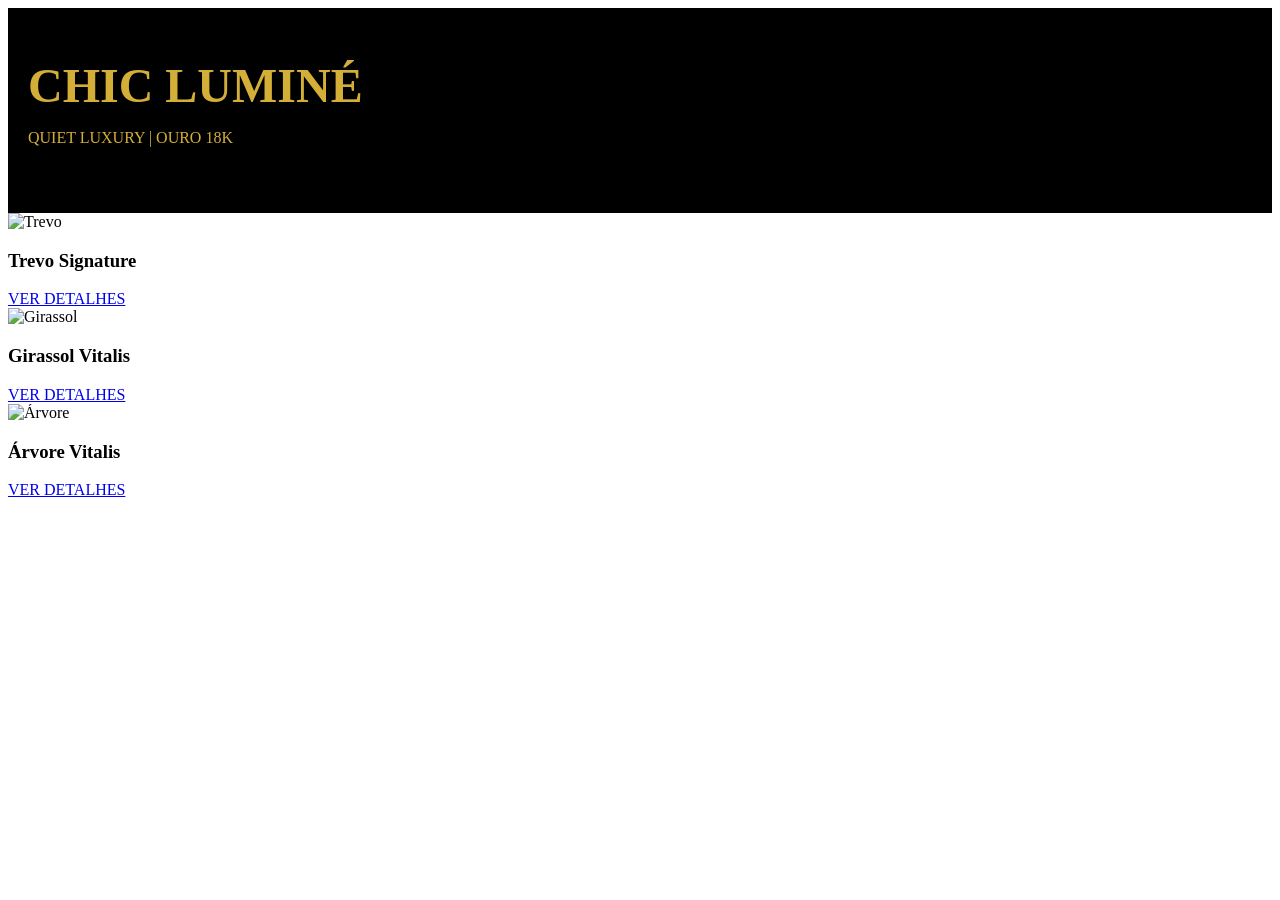
==== chic-lumine-store/index.html @ ceadd46f "Vapo: Vitrine Chic Luminé 100% Online" ====
<!DOCTYPE html>
<html lang="pt-br">
<head>
    <meta charset="UTF-8">
    <meta name="viewport" content="width=device-width, initial-scale=1.0">
    <title>Chic Luminé | Joias de Elite</title>
    <link rel="stylesheet" href="style.css">
</head>
<body>
    <header style="padding: 50px 20px; background: #000;">
        <h1 style="font-size: 3rem; margin: 0; color: #d4af37;">CHIC LUMINÉ</h1>
        <p style="color: #d4af37;">QUIET LUXURY | OURO 18K</p>
    </header>
    <div class="product-container">
        <div class="product-card">
            <img src="assets/images/trevo.jpg" alt="Trevo">
            <h3>Trevo Signature</h3>
            <a href="https://amzn.to/30JJ3Rd" target="_blank" class="btn">VER DETALHES</a>
        </div>
        <div class="product-card">
            <img src="assets/images/girassol.jpg" alt="Girassol">
            <h3>Girassol Vitalis</h3>
            <a href="https://amzn.to/4l7hjxf" target="_blank" class="btn">VER DETALHES</a>
        </div>
        <div class="product-card">
            <img src="assets/images/vitalis-hero.jpg" alt="Árvore">
            <h3>Árvore Vitalis</h3>
            <a href="https://amzn.to/4ugztkv" target="_blank" class="btn">VER DETALHES</a>
        </div>
    </div>
</body>
</html>
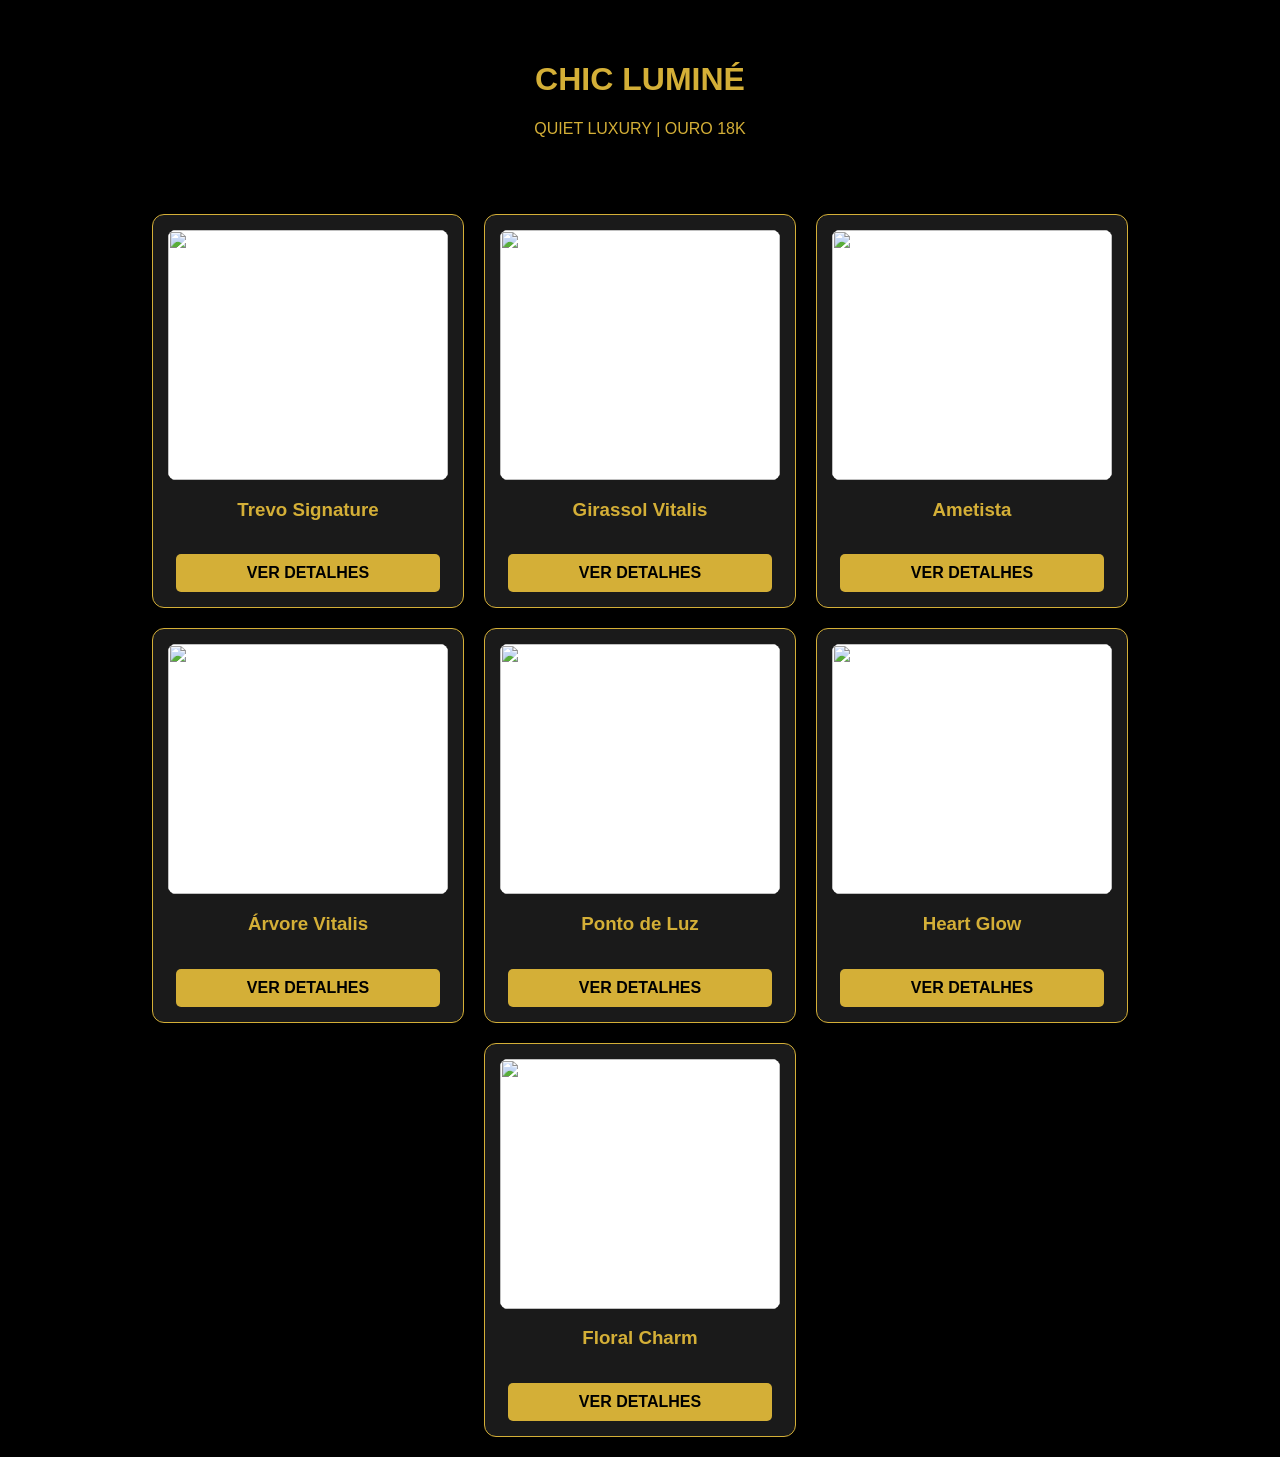
==== commit 3e6254dc: "Fix: Links do Trevo e Ponto de Luz funcionando" ====
--- a/chic-lumine-store/index.html
+++ b/chic-lumine-store/index.html
@@ -4,29 +4,71 @@
     <meta charset="UTF-8">
     <meta name="viewport" content="width=device-width, initial-scale=1.0">
     <title>Chic Luminé | Joias de Elite</title>
-    <link rel="stylesheet" href="style.css">
+    <style>
+        body { background: #000; color: #d4af37; font-family: sans-serif; text-align: center; margin: 0; }
+        header { padding: 40px; }
+        .vitrine { display: flex; flex-wrap: wrap; justify-content: center; gap: 20px; padding: 20px; }
+        .card { background: #1a1a1a; border: 1px solid #d4af37; border-radius: 12px; padding: 15px; width: 280px; }
+        .card img { 
+            width: 100%; 
+            height: 250px; 
+            object-fit: contain; 
+            background: #fff; 
+            border-radius: 8px;
+            display: block;
+            margin: 0 auto;
+        }
+        .btn { display: inline-block; background: #d4af37; color: #000; padding: 10px 20px; text-decoration: none; border-radius: 5px; margin-top: 15px; font-weight: bold; width: 80%; }
+        @media (max-width: 600px) { .card { width: 90%; } }
+    </style>
 </head>
 <body>
-    <header style="padding: 50px 20px; background: #000;">
-        <h1 style="font-size: 3rem; margin: 0; color: #d4af37;">CHIC LUMINÉ</h1>
-        <p style="color: #d4af37;">QUIET LUXURY | OURO 18K</p>
+    <header>
+        <h1>CHIC LUMINÉ</h1>
+        <p>QUIET LUXURY | OURO 18K</p>
     </header>
-    <div class="product-container">
-        <div class="product-card">
-            <img src="assets/images/trevo.jpg" alt="Trevo">
+    <section class="vitrine">
+        <div class="card">
+            <img src="assets/images/trevo.jpg">
             <h3>Trevo Signature</h3>
             <a href="https://amzn.to/30JJ3Rd" target="_blank" class="btn">VER DETALHES</a>
         </div>
-        <div class="product-card">
-            <img src="assets/images/girassol.jpg" alt="Girassol">
+        
+        <div class="card">
+            <img src="assets/images/girassol.jpg">
             <h3>Girassol Vitalis</h3>
             <a href="https://amzn.to/4l7hjxf" target="_blank" class="btn">VER DETALHES</a>
         </div>
-        <div class="product-card">
-            <img src="assets/images/vitalis-hero.jpg" alt="Árvore">
+
+        <div class="card">
+            <img src="assets/images/ametista.jpg">
+            <h3>Ametista</h3>
+            <a href="https://amzn.to/4rdD4gi" target="_blank" class="btn">VER DETALHES</a>
+        </div>
+
+        <div class="card">
+            <img src="assets/images/vitalis-hero.jpg">
             <h3>Árvore Vitalis</h3>
             <a href="https://amzn.to/4ugztkv" target="_blank" class="btn">VER DETALHES</a>
         </div>
-    </div>
+
+        <div class="card">
+            <img src="assets/images/ponto-luz.jpg">
+            <h3>Ponto de Luz</h3>
+            <a href="https://amzn.to/4spu9c0" target="_blank" class="btn">VER DETALHES</a>
+        </div>
+
+        <div class="card">
+            <img src="assets/images/heart-glow.jpg">
+            <h3>Heart Glow</h3>
+            <a href="https://amzn.to/4rG7PLR" target="_blank" class="btn">VER DETALHES</a>
+        </div>
+
+        <div class="card">
+            <img src="assets/images/floral-charm.jpg">
+            <h3>Floral Charm</h3>
+            <a href="https://amzn.to/4l4b0dK" target="_blank" class="btn">VER DETALHES</a>
+        </div>
+    </section>
 </body>
 </html>
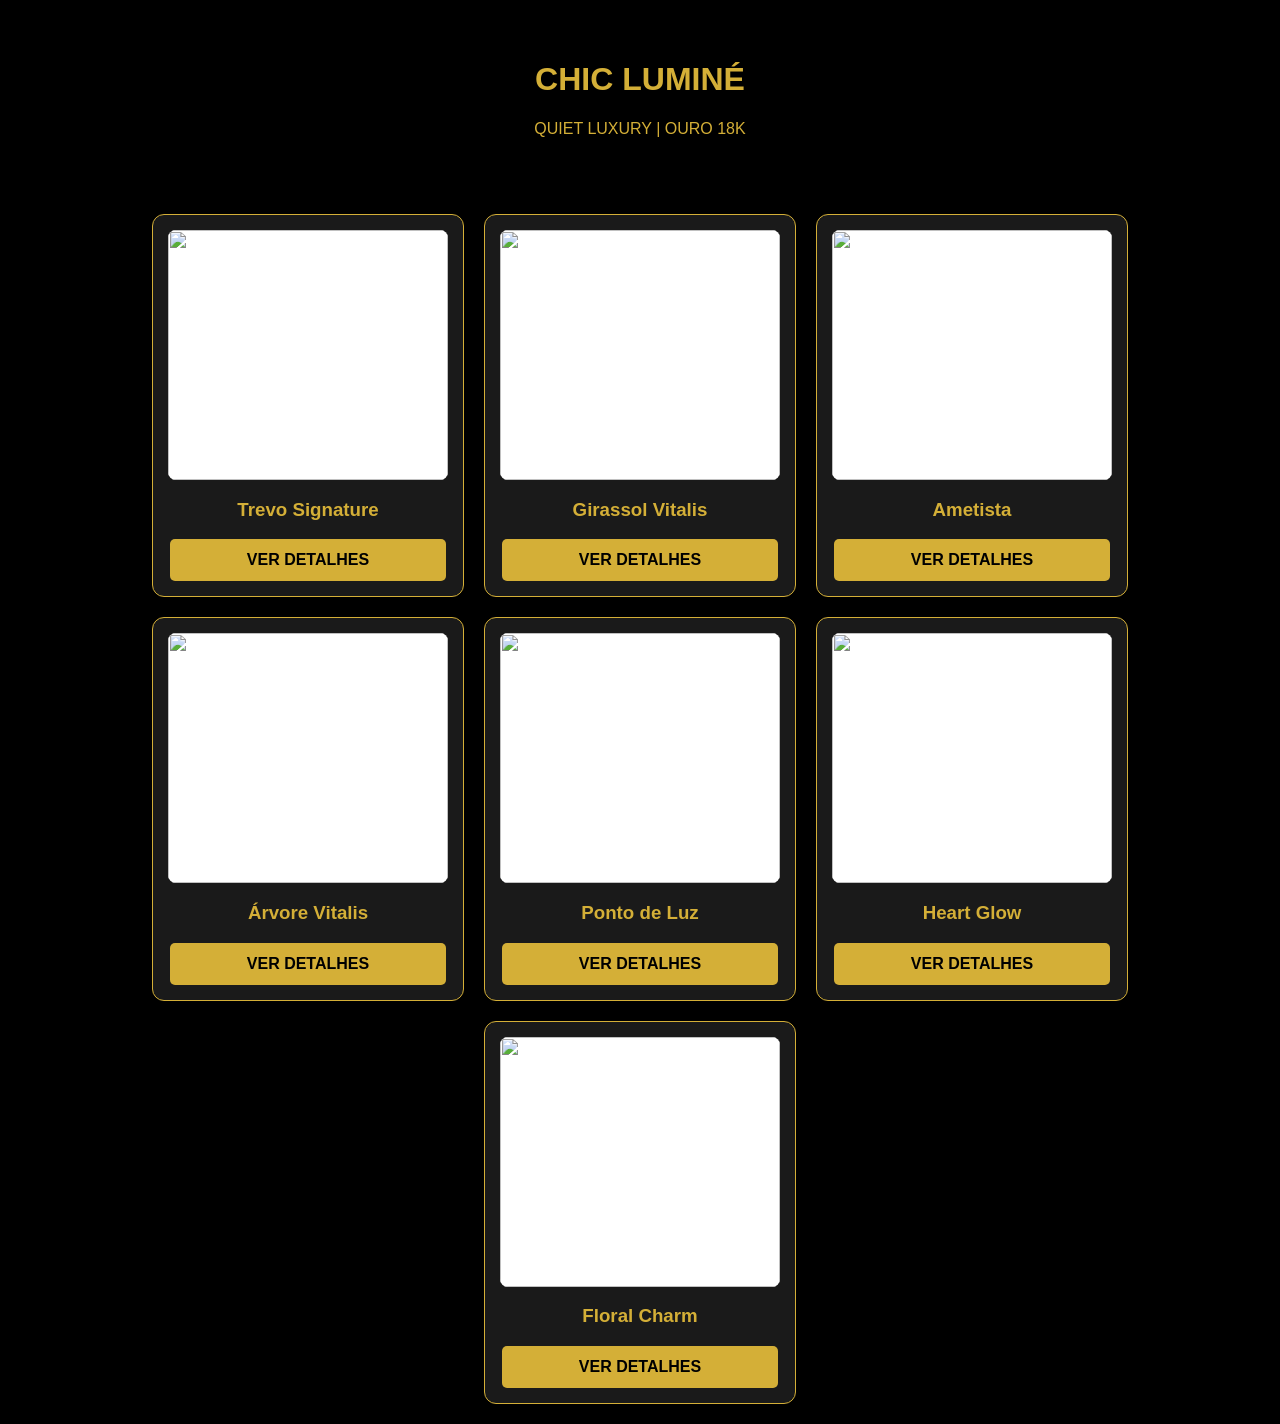
==== commit a118d5a7: "Vapo final: Links Trevo e Ponto de Luz 100% funcionais" ====
--- a/chic-lumine-store/index.html
+++ b/chic-lumine-store/index.html
@@ -9,17 +9,9 @@
         header { padding: 40px; }
         .vitrine { display: flex; flex-wrap: wrap; justify-content: center; gap: 20px; padding: 20px; }
         .card { background: #1a1a1a; border: 1px solid #d4af37; border-radius: 12px; padding: 15px; width: 280px; }
-        .card img { 
-            width: 100%; 
-            height: 250px; 
-            object-fit: contain; 
-            background: #fff; 
-            border-radius: 8px;
-            display: block;
-            margin: 0 auto;
-        }
-        .btn { display: inline-block; background: #d4af37; color: #000; padding: 10px 20px; text-decoration: none; border-radius: 5px; margin-top: 15px; font-weight: bold; width: 80%; }
-        @media (max-width: 600px) { .card { width: 90%; } }
+        .card img { width: 100%; height: 250px; object-fit: contain; background: #fff; border-radius: 8px; display: block; margin: 0 auto; }
+        .btn { display: block; background: #d4af37; color: #000; padding: 12px; text-decoration: none; border-radius: 5px; margin-top: 15px; font-weight: bold; width: 90%; margin-left: auto; margin-right: auto; }
+        @media (max-width: 600px) { .card { width: 95%; } }
     </style>
 </head>
 <body>
@@ -31,39 +23,33 @@
         <div class="card">
             <img src="assets/images/trevo.jpg">
             <h3>Trevo Signature</h3>
-            <a href="https://amzn.to/30JJ3Rd" target="_blank" class="btn">VER DETALHES</a>
+            <a href="https://amzn.to/3OJj3Rd" target="_blank" class="btn">VER DETALHES</a>
         </div>
-        
         <div class="card">
             <img src="assets/images/girassol.jpg">
             <h3>Girassol Vitalis</h3>
             <a href="https://amzn.to/4l7hjxf" target="_blank" class="btn">VER DETALHES</a>
         </div>
-
         <div class="card">
             <img src="assets/images/ametista.jpg">
             <h3>Ametista</h3>
             <a href="https://amzn.to/4rdD4gi" target="_blank" class="btn">VER DETALHES</a>
         </div>
-
         <div class="card">
             <img src="assets/images/vitalis-hero.jpg">
             <h3>Árvore Vitalis</h3>
             <a href="https://amzn.to/4ugztkv" target="_blank" class="btn">VER DETALHES</a>
         </div>
-
         <div class="card">
             <img src="assets/images/ponto-luz.jpg">
             <h3>Ponto de Luz</h3>
-            <a href="https://amzn.to/4spu9c0" target="_blank" class="btn">VER DETALHES</a>
+            <a href="https://amzn.to/4spu9cOO" target="_blank" class="btn">VER DETALHES</a>
         </div>
-
         <div class="card">
             <img src="assets/images/heart-glow.jpg">
             <h3>Heart Glow</h3>
             <a href="https://amzn.to/4rG7PLR" target="_blank" class="btn">VER DETALHES</a>
         </div>
-
         <div class="card">
             <img src="assets/images/floral-charm.jpg">
             <h3>Floral Charm</h3>
